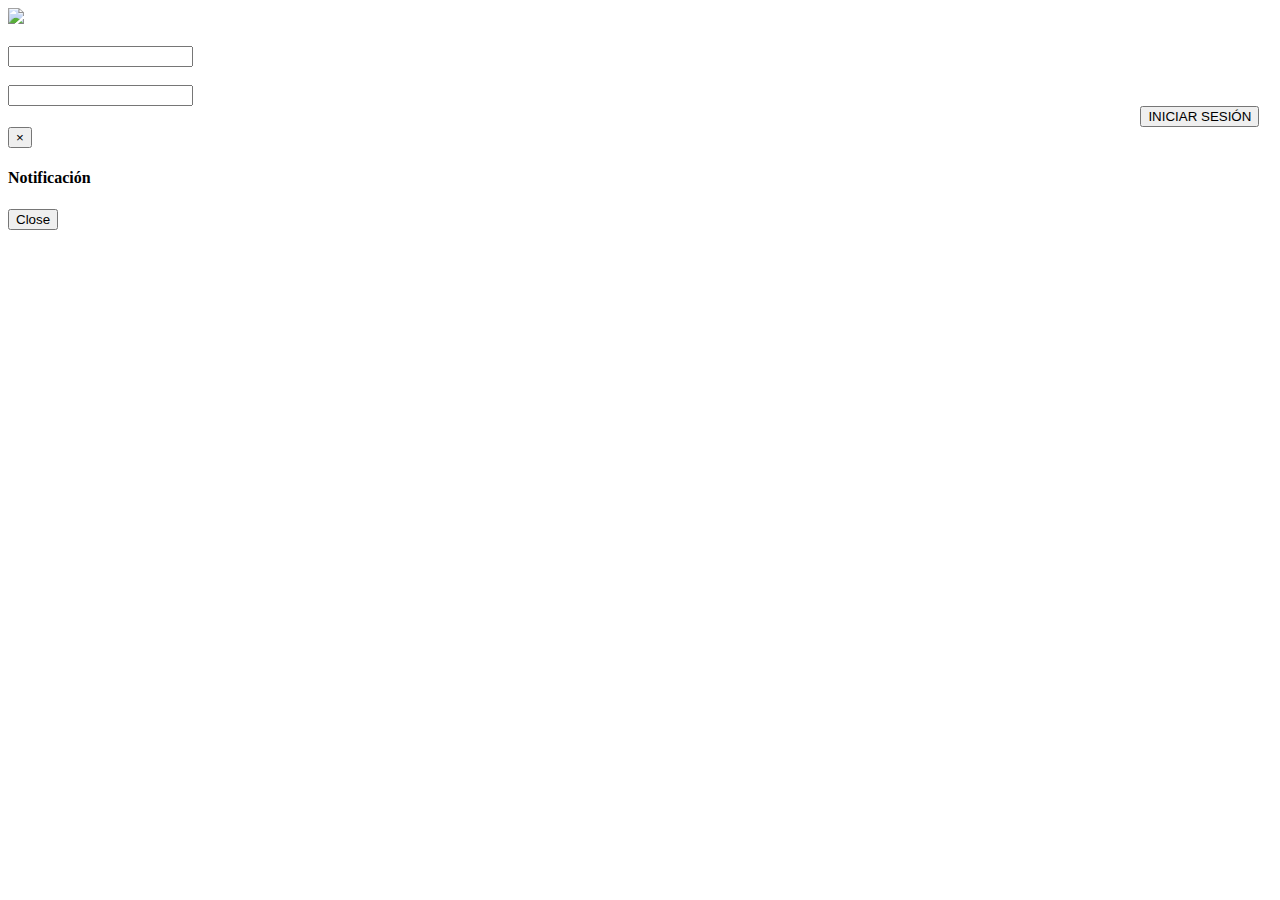
==== index.html @ 135b5cce "" ====
<!DOCTYPE html>
<html lang="es">
    <head>
        <meta charset="utf-8" />
        <title>Trivia Cerveza 593</title>
        <script type="text/javascript" src="js/jquery-1.8.3.min.js"></script>

        <link rel="stylesheet" href="css/jquery-ui.css">

		<script src="js/jquery-ui.js"></script>
        <link rel="stylesheet" href="bootstrap/css/bootstrap.min.css"/>
        <script src="bootstrap/js/bootstrap.min.js"></script>

        <link rel="stylesheet" type="text/css" href="css/estiloTribia.css"/>
        <link rel="stylesheet" href="css/animate.min.css">

    </head>
    <body>
        
    	<div class="row">
    		<div class="col-md-12 titulo">
    			<img src="dashboard/imagenes/dash_logo.png">
    		</div>

    	</div>

    	<div class="row titulo2">
    		<form role="form" class="form-horizontal">
    			<div class="form-group">
                    <div class="col-md-2 col-xs-1">
                    </div>
                    <label for="usuario" class="col-md-2 col-xs-2 control-label labelTribia" style="color:#FFF;text-align:right;">Usuario</label>
                    <div class="col-md-5 col-xs-7">
                    <input type="email" class="enjoy-css" id="email" name="email" />
                    </div>
                    <div class="col-md-3 col-xs-2">
                    </div>
                </div>

                <div class="form-group">
                    <div class="col-md-2 col-xs-1">
                    </div>
                    <label for="usuario" class="col-md-2 col-xs-2 control-label labelTribia" style="color:#FFF;text-align:right;">Contraseña</label>
                    <div class="col-md-5 col-xs-7">
                    <input type="password" class="enjoy-css" id="pass" name="pass" />
                    </div>
                    <div class="col-md-3 col-xs-2">
                    </div>
                </div>

                <div class="form-group">
                    <div class="col-md-2 col-xs-1">
                    </div>

                    <div class="col-md-2 col-xs-2">
                    </div>

                    <div class="col-md-5 col-xs-7" style="text-align: right;">
                        <button type="button" class="btn btn-default enjoy-css-buttom animated headShake infinite delay-4s" id="login" style="margin-right: 1%;">INICIAR SESIÓN</button>
                    </div>
                    <div class="col-md-3 col-xs-2">
                    </div>
                </div>
    		</form>
    		
    	</div>

    <!-- Modal -->
    <div id="myModal" class="modal fade" role="dialog">
      <div class="modal-dialog">

        <!-- Modal content-->
        <div class="modal-content">
          <div class="modal-header">
            <button type="button" class="close" data-dismiss="modal">&times;</button>
            <h4 class="modal-title">Notificación</h4>
          </div>
          <div class="modal-body respuesta">
            
          </div>
          <div class="modal-footer">
            <button type="button" class="btn btn-default" data-dismiss="modal">Close</button>
          </div>
        </div>

      </div>
    </div>

    <script type="text/javascript">
        
        $(document).ready(function(){
            
            
                $("#email").click(function(event) {
                    $("#email").removeClass("errorInput");
                    $("#email").attr('placeholder','Ingrese el email');
                });

                $("#email").change(function(event) {
                    $("#email").removeClass("errorInput");
                    $("#email").attr('placeholder','Ingrese el email');
                });
                
                
                $("#pass").click(function(event) {
                    $("#pass").removeClass("errorInput");
                    $("#pass").attr('placeholder','Ingrese el password');
                });

                $("#pass").change(function(event) {
                    $("#pass").removeClass("errorInput");
                    $("#pass").attr('placeholder','Ingrese el password');
                });
                
            
            function validador(){

                    $error = "";
    
                    if ($("#email").val() == "") {
                        $error = "Es obligatorio el campo E-Mail.";

                        $("#email").addClass("errorInput");
                        $("#email").attr('placeholder',$error);
                    }
                    
                    if ($("#pass").val() == "") {
                        $error = "Es obligatorio el campo Password.";

                        $("#pass").addClass("errorInput");
                        $("#pass").attr('placeholder',$error);
                    }
                    

                    
                    
                    var emailReg = /^([\w-\.]+@([\w-]+\.)+[\w-]{2,4})?$/;
                    
                    if( !emailReg.test( $("#email").val() ) ) {
                        $error = "El E-Mail ingresado es inválido.";
                        $("#email").val('');
                        $("#email").addClass("errorInput");
                        $("#email").attr('placeholder',$error);
                        
                    }

                    return $error;
            }
            
            
            $("#login").click(function(event) {
                
                if (validador() == "")
                {
                    $.ajax({
                        data:  {email:      $("#email").val(),
                                pass:       $("#pass").val(),
                                accion:     'loginParticipantes'},
                        url:   'ajax/ajax.php',
                        type:  'post',
                        beforeSend: function () {
                            $('.respuesta').html('');
                        },
                        success:  function (response) {
                                
                            if (response != '') {
                                
                                $('.respuesta').html('<strong>Error!</strong> '+response);
                                $('#myModal').modal();

                            } else {
                                url = "participantes/";
                                $(location).attr('href',url);
                            }
                                
                        }
                    });
                }
            });
            
        });/* fin del document ready */
    
    </script>
    </body>
</html>
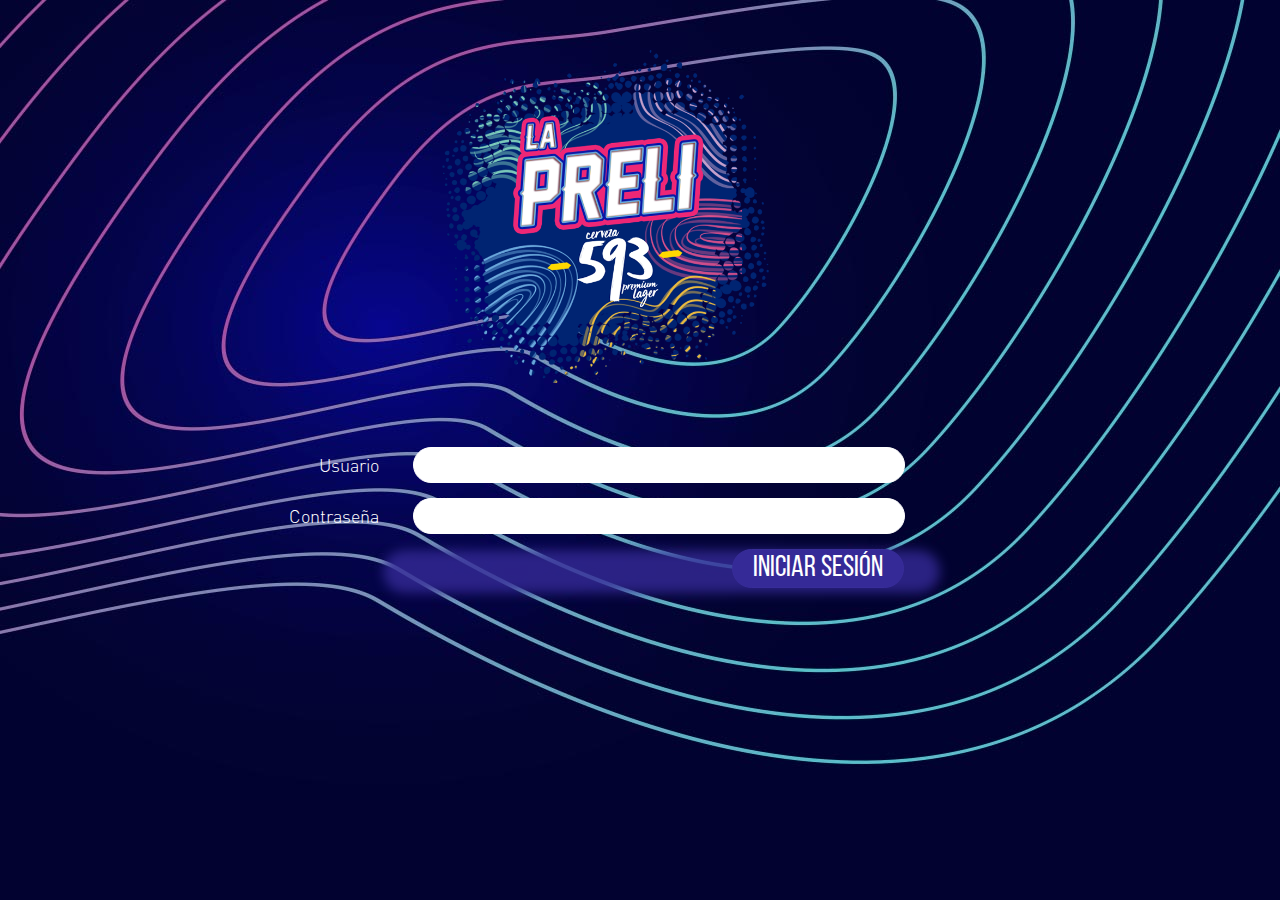
==== commit 5dfc256b: "" ====
--- a/index.html
+++ b/index.html
@@ -2,7 +2,7 @@
 <html lang="es">
     <head>
         <meta charset="utf-8" />
-        <title>Trivia Cerveza 593</title>
+        <title>Trivia Cerveza 593 La PreLi</title>
         <script type="text/javascript" src="js/jquery-1.8.3.min.js"></script>
 
         <link rel="stylesheet" href="css/jquery-ui.css">
@@ -16,10 +16,10 @@
 
     </head>
     <body>
-        
+
     	<div class="row">
     		<div class="col-md-12 titulo">
-    			<img src="dashboard/imagenes/dash_logo.png">
+    			<img src="dashboard/imagenes/lapreli/dash_logo.png">
     		</div>
 
     	</div>
@@ -62,7 +62,7 @@
                     </div>
                 </div>
     		</form>
-    		
+
     	</div>
 
     <!-- Modal -->
@@ -76,7 +76,7 @@
             <h4 class="modal-title">Notificación</h4>
           </div>
           <div class="modal-body respuesta">
-            
+
           </div>
           <div class="modal-footer">
             <button type="button" class="btn btn-default" data-dismiss="modal">Close</button>
@@ -87,10 +87,10 @@
     </div>
 
     <script type="text/javascript">
-        
+
         $(document).ready(function(){
-            
-            
+
+
                 $("#email").click(function(event) {
                     $("#email").removeClass("errorInput");
                     $("#email").attr('placeholder','Ingrese el email');
@@ -100,8 +100,8 @@
                     $("#email").removeClass("errorInput");
                     $("#email").attr('placeholder','Ingrese el email');
                 });
-                
-                
+
+
                 $("#pass").click(function(event) {
                     $("#pass").removeClass("errorInput");
                     $("#pass").attr('placeholder','Ingrese el password');
@@ -111,45 +111,45 @@
                     $("#pass").removeClass("errorInput");
                     $("#pass").attr('placeholder','Ingrese el password');
                 });
-                
-            
+
+
             function validador(){
 
                     $error = "";
-    
+
                     if ($("#email").val() == "") {
                         $error = "Es obligatorio el campo E-Mail.";
 
                         $("#email").addClass("errorInput");
                         $("#email").attr('placeholder',$error);
                     }
-                    
+
                     if ($("#pass").val() == "") {
                         $error = "Es obligatorio el campo Password.";
 
                         $("#pass").addClass("errorInput");
                         $("#pass").attr('placeholder',$error);
                     }
-                    
 
-                    
-                    
+
+
+
                     var emailReg = /^([\w-\.]+@([\w-]+\.)+[\w-]{2,4})?$/;
-                    
+
                     if( !emailReg.test( $("#email").val() ) ) {
                         $error = "El E-Mail ingresado es inválido.";
                         $("#email").val('');
                         $("#email").addClass("errorInput");
                         $("#email").attr('placeholder',$error);
-                        
+
                     }
 
                     return $error;
             }
-            
-            
+
+
             $("#login").click(function(event) {
-                
+
                 if (validador() == "")
                 {
                     $.ajax({
@@ -162,9 +162,9 @@
                             $('.respuesta').html('');
                         },
                         success:  function (response) {
-                                
+
                             if (response != '') {
-                                
+
                                 $('.respuesta').html('<strong>Error!</strong> '+response);
                                 $('#myModal').modal();
 
@@ -172,14 +172,14 @@
                                 url = "participantes/";
                                 $(location).attr('href',url);
                             }
-                                
+
                         }
                     });
                 }
             });
-            
+
         });/* fin del document ready */
-    
+
     </script>
     </body>
-</html>+</html>
--- a/css/estiloTribia.css
+++ b/css/estiloTribia.css
@@ -0,0 +1,167 @@
+* {
+  margin:0;
+  padding:0;
+}
+
+body {
+
+	font-family:RobotoThin;
+	width: 100%;
+	height: auto;
+
+	background: #020230 url(../imagenes/lapreli/bg-1.jpg) 0% 0% no-repeat;
+	background-size: cover;
+/*background:#FFF;*/
+}
+
+.titulo {
+	text-align: center;
+	margin-top: 4%;
+}
+
+.titulo2 {
+	text-align: center;
+	margin-top: 5%;
+}
+
+.titulo3 {
+	text-align: center;
+	margin-top: 7%;
+}
+
+.titulo img {
+	width: 27%;
+}
+
+.row {
+  width: 97%;
+}
+
+.enjoy-css {
+  display: inline-block;
+  -webkit-box-sizing: content-box;
+  -moz-box-sizing: content-box;
+  box-sizing: content-box;
+  width: 90%;
+  padding: 7px 20px;
+  border: 1px solid #ffffff;
+  -webkit-border-radius: 22px;
+  border-radius: 22px;
+  font: normal 16px/normal DINLightRegular;
+  color: #0f0559;
+  -o-text-overflow: clip;
+  text-overflow: clip;
+  background: rgba(255,255,255,1);
+  -webkit-transition: all 200ms cubic-bezier(0.42, 0, 0.58, 1);
+  -moz-transition: all 200ms cubic-bezier(0.42, 0, 0.58, 1);
+  -o-transition: all 200ms cubic-bezier(0.42, 0, 0.58, 1);
+  transition: all 200ms cubic-bezier(0.42, 0, 0.58, 1);
+}
+
+.enjoy-css-buttom {
+  display: inline-block;
+  -webkit-box-sizing: content-box;
+  -moz-box-sizing: content-box;
+  box-sizing: content-box;
+  cursor: pointer;
+  padding: 3px 20px;
+  border: 1px solid #382d99;
+  -webkit-border-radius: 23px;
+  border-radius: 23px;
+  font: normal 30px BebasNeueRegular;
+  color: rgba(255,255,255,1);
+  -o-text-overflow: clip;
+  text-overflow: clip;
+  background: rgba(53,42,151,1);
+}
+
+.enjoy-css-buttom2 {
+  display: inline-block;
+  -webkit-box-sizing: content-box;
+  -moz-box-sizing: content-box;
+  box-sizing: content-box;
+  cursor: pointer;
+  padding: 3px 20px;
+  border: 1px solid #382d99;
+  -webkit-border-radius: 23px;
+  border-radius: 23px;
+  font: normal 30px BebasNeueRegular;
+  color: rgba(255,255,255,1);
+  -o-text-overflow: clip;
+  text-overflow: clip;
+  background: rgba(53,42,151,1);
+  -webkit-box-shadow: 4px 5px 40px -10px rgba(53,42,151,1.8);
+   -moz-box-shadow: 4px 5px 40px -10px rgba(53,42,151,1.8);
+   box-shadow: 5px 40px -10px rgba(53,42,151,1.8);
+}
+
+.enjoy-css-buttom::after {
+  content: "";
+  position: absolute;
+  z-index: -1;
+  bottom: -5px;
+  left: -2%;
+  height: 110%;
+  width: 105%;
+  opacity: 0.8;
+  border-radius: 50px;
+
+  /* Declaring our shadow color inherit from the parent (button) */
+  background: inherit;
+
+  /* Blurring the element for shadow effect */
+  -webkit-filter: blur(6px);
+  -moz-filter: blur(6px);
+  -o-filter: blur(6px);
+  -ms-filter: blur(6px);
+  filter: blur(6px);
+
+  /* Transition for the magic */
+  -webkit-transition: all 0.2s;
+  transition: all 0.2s;
+}
+
+.enjoy-css-buttom:hover {
+	background: rgba(146,152,186,1);
+	color: rgba(255,255,255,1);
+}
+
+.enjoy-css:focus{
+	outline:0px;
+}
+
+.checkLabel {
+	color: #FFF !important;
+	margin-top: 2px;
+}
+
+.labelTribia {
+	font: normal 18px DINLightRegular;
+}
+
+
+.errorInput {
+  display: inline-block;
+  -webkit-box-sizing: content-box;
+  -moz-box-sizing: content-box;
+  box-sizing: content-box;
+  cursor: pointer;
+  border: 1px solid #ff0000;
+  -webkit-border-radius: 23px;
+  border-radius: 23px;
+  -o-text-overflow: clip;
+  text-overflow: clip;
+  background: rgba(255,255,255,1);
+  -webkit-box-shadow: 0 0 3px 2px rgba(186,16,16,0.5) ;
+  box-shadow: 0 0 3px 2px rgba(186,16,16,0.5) ;
+}
+
+@font-face {
+  font-family: "DINLightRegular";
+  src: url("../fuentes/Formulario/DIN Light Regular/DIN Light Regular.otf");
+}
+
+@font-face {
+  font-family: "BebasNeueRegular";
+  src: url("../fuentes/Quiz/Bebas Neue/BebasNeue Regular.otf");
+}
